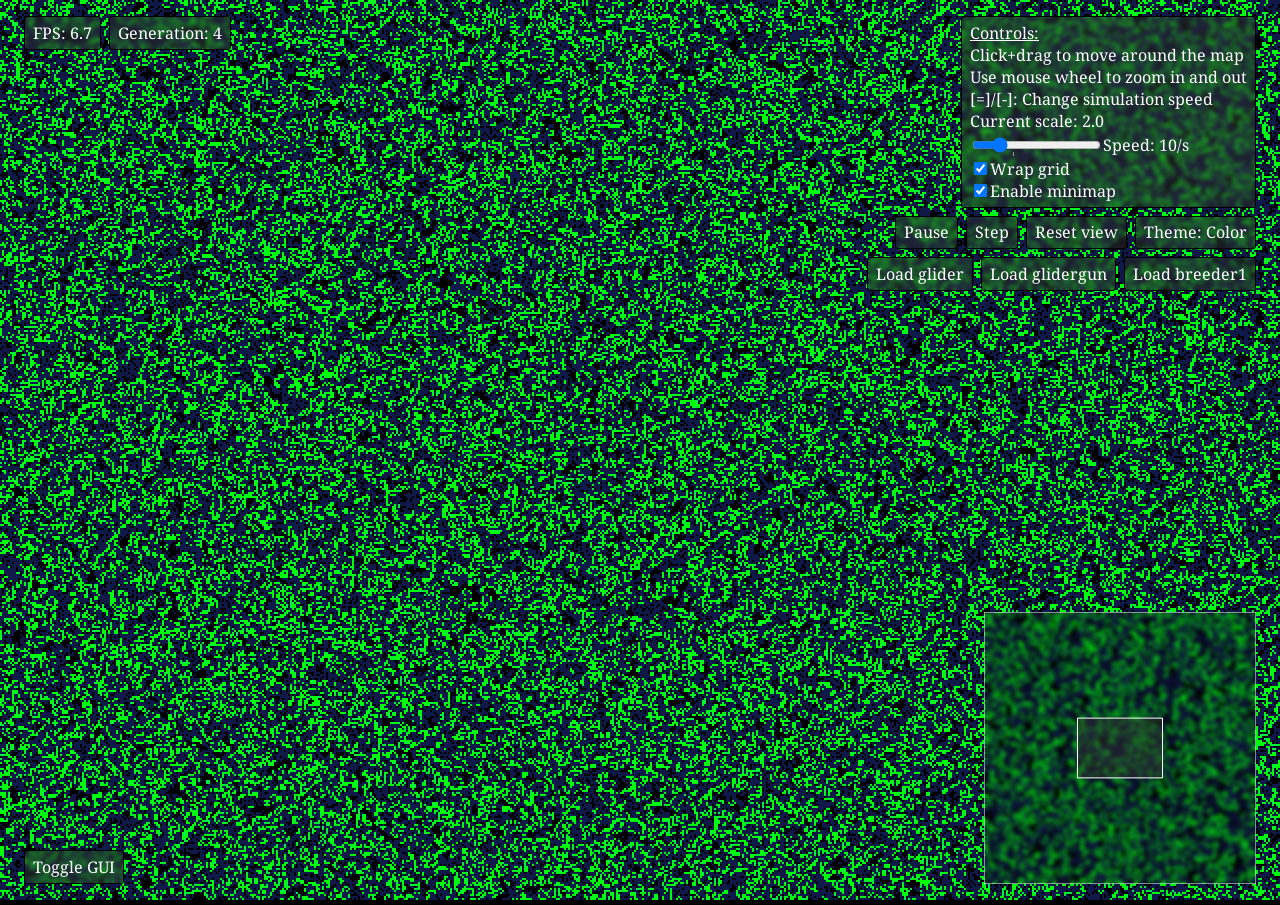
==== index.html @ e8f2ed17 "Add minimap toggle" ====
<!DOCTYPE html>
<html>
<head>
    <title>AlGOL - Game of Life</title>
    <link rel="stylesheet" type="text/css" href="style.css">
</head>
<body>
    <canvas id="gl-canvas"></canvas>
    <canvas id="minimap-canvas" class="minimap-canvas"></canvas>
    <div class="panel left-panel panel-shown">
        <div class="panel-row">
            <div class="panel-item">FPS: <span id="fps-counter">0</span></div>
            <div class="panel-item">Generation: <span id="generation-counter">0</span></div>
        </div>
    </div>
    <div class="panel right-panel">
        <div class="panel-item">
            <p style="text-decoration: underline;">Controls:</p>
            <p>Click+drag to move around the map</p>
            <p>Use mouse wheel to zoom in and out</p>
            <p>[=]/[-]: Change simulation speed</p>
            <p>Current scale: <span id="scale-label">2.0</span></p>
            <div class="input-container">
                <input type="range" id="iteration-slider" name="iterations" min="0" max="200" value="52" list="iteration-detents">
                <datalist id="iteration-detents">
                    <option value="60">
                </datalist>
                <label for="iterations">Speed: <span id="speed-label"></span></label>
            </div>
            <div class="input-container">
                <input type="checkbox" id="wrap-checkbox" name="wrap" checked>
                <label for="wrap">Wrap grid</label>
            </div>
            <div class="input-container">
                <input type="checkbox" id="minimap-checkbox" name="minimap" checked>
                <label for="minimap">Enable minimap</label>
            </div>
        </div>
        <div class="panel-row">
            <div class="panel-item panel-button" id="pause-toggle">Pause</div>
            <div class="panel-item panel-button" id="step-button">Step</div>
            <div class="panel-item panel-button" id="reset-button">Reset view</div>
            <div class="panel-item panel-button" id="theme-toggle">Theme: <span id="theme-label">Color</span></div>
        </div>
        <div class="panel-row">
            <div class="panel-item panel-button loader">Load glider</div>
            <div class="panel-item panel-button loader">Load glidergun</div>
            <div class="panel-item panel-button loader">Load breeder1</div>
        </div>
    </div>
    <div class="bottom-panel panel-item panel-button" id="gui-toggle">Toggle GUI</div>
    <script src="algol.js" type="module"></script>
</body>
</html>
---- style.css ----
@import url("https://fonts.googleapis.com/css2?family=Noto+Serif:ital,wght@0,100..900;1,100..900&display=swap");

body {
    margin: 0;
    overflow: hidden;
    font-family: "Noto Serif", Georgia, "Times New Roman", Times, serif;
    color: white;
    background-color: black;
}

#gl-canvas {
    cursor: grab;
}

#gl-canvas:active {
    cursor: grabbing;
}

.minimap-canvas {
    position: absolute;
    bottom: 1em;
    right: 1.5em;
    z-index: 1;
    backdrop-filter: blur(2px);
    pointer-events: none;
    opacity: 1;
    display: block;

    transition-property: opacity, display;
    transition-duration: 1s;
    transition-behavior: allow-discrete;
}

.minimap-hidden {
    opacity: 0;
    display: none;
}

.minimap-disabled {
    opacity: 0 !important;
    display: none !important;
    transition: none !important;
}

.panel {
    position: absolute;
    display: flex;
    opacity: 1;
    flex-direction: column;
    gap: 0.5em;

    transition-property: opacity, display;
    transition-duration: 0.5s;
    transition-behavior: allow-discrete;
}

.panel p {
    margin: 0;
}

.left-panel {
    left: 1.5em;
    top: 1em;
    align-items: flex-start;
}

.right-panel {
    right: 1.5em;
    top: 1em;
    align-items: flex-end;
}

.panel-item {
    background-color: #3337;
    backdrop-filter: blur(2px);
    padding: 0.3em 0.5em;
    border: 1px solid black;
    border-radius: 3px;
    user-select: none;
}

.bottom-panel {
    position: absolute;
    bottom: 1em;
    left: 1.5em;
}

.panel-button {
    cursor: pointer;
}

.panel-hidden {
    opacity: 0;
    display: none;
}

.panel-row {
    display: flex;
    gap: 0.5em;
}

.input-container {
    display: flex;
    align-items: center;
}

@starting-style {
    .panel:not(.panel-hidden) {
        opacity: 0;
    }
}
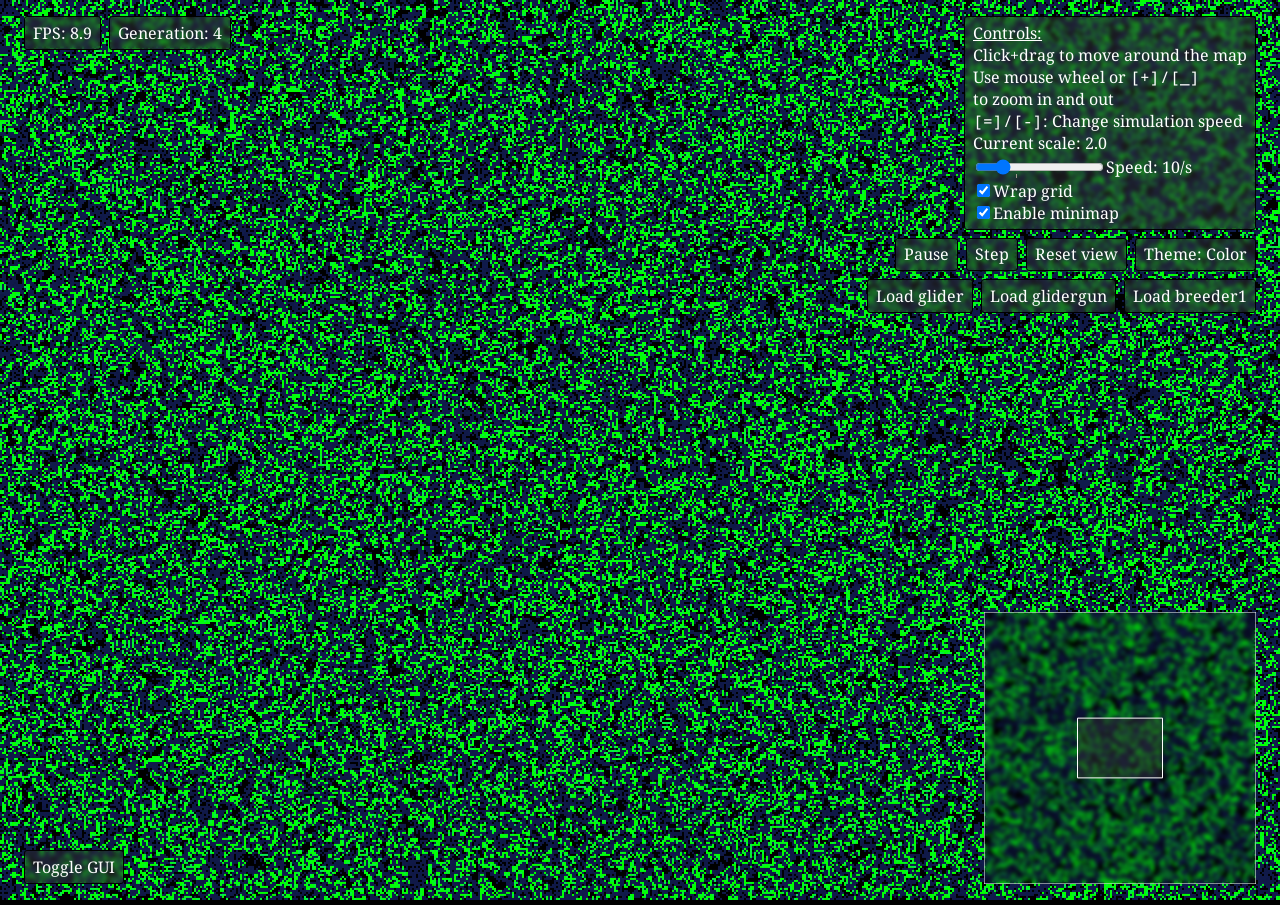
==== commit a32228ea: "Add zoom hotkeys" ====
--- a/index.html
+++ b/index.html
@@ -17,8 +17,8 @@
         <div class="panel-item">
             <p style="text-decoration: underline;">Controls:</p>
             <p>Click+drag to move around the map</p>
-            <p>Use mouse wheel to zoom in and out</p>
-            <p>[=]/[-]: Change simulation speed</p>
+            <p>Use mouse wheel or <code>[+]/[_]</code><br>to zoom in and out</p>
+            <p><code>[=]/[-]</code>: Change simulation speed</p>
             <p>Current scale: <span id="scale-label">2.0</span></p>
             <div class="input-container">
                 <input type="range" id="iteration-slider" name="iterations" min="0" max="200" value="52" list="iteration-detents">
--- a/style.css
+++ b/style.css
@@ -1,4 +1,5 @@
-@import url("https://fonts.googleapis.com/css2?family=Noto+Serif:ital,wght@0,100..900;1,100..900&display=swap");
+@import url("https://fonts.googleapis.com/css2?family=Noto+Serif");
+@import url("https://fonts.googleapis.com/css2?family=Noto+Sans+Mono");
 
 body {
     margin: 0;
@@ -6,6 +7,10 @@
     font-family: "Noto Serif", Georgia, "Times New Roman", Times, serif;
     color: white;
     background-color: black;
+}
+
+code {
+    font-family: "Noto Sans Mono", "Courier New", Courier, monospace;
 }
 
 #gl-canvas {
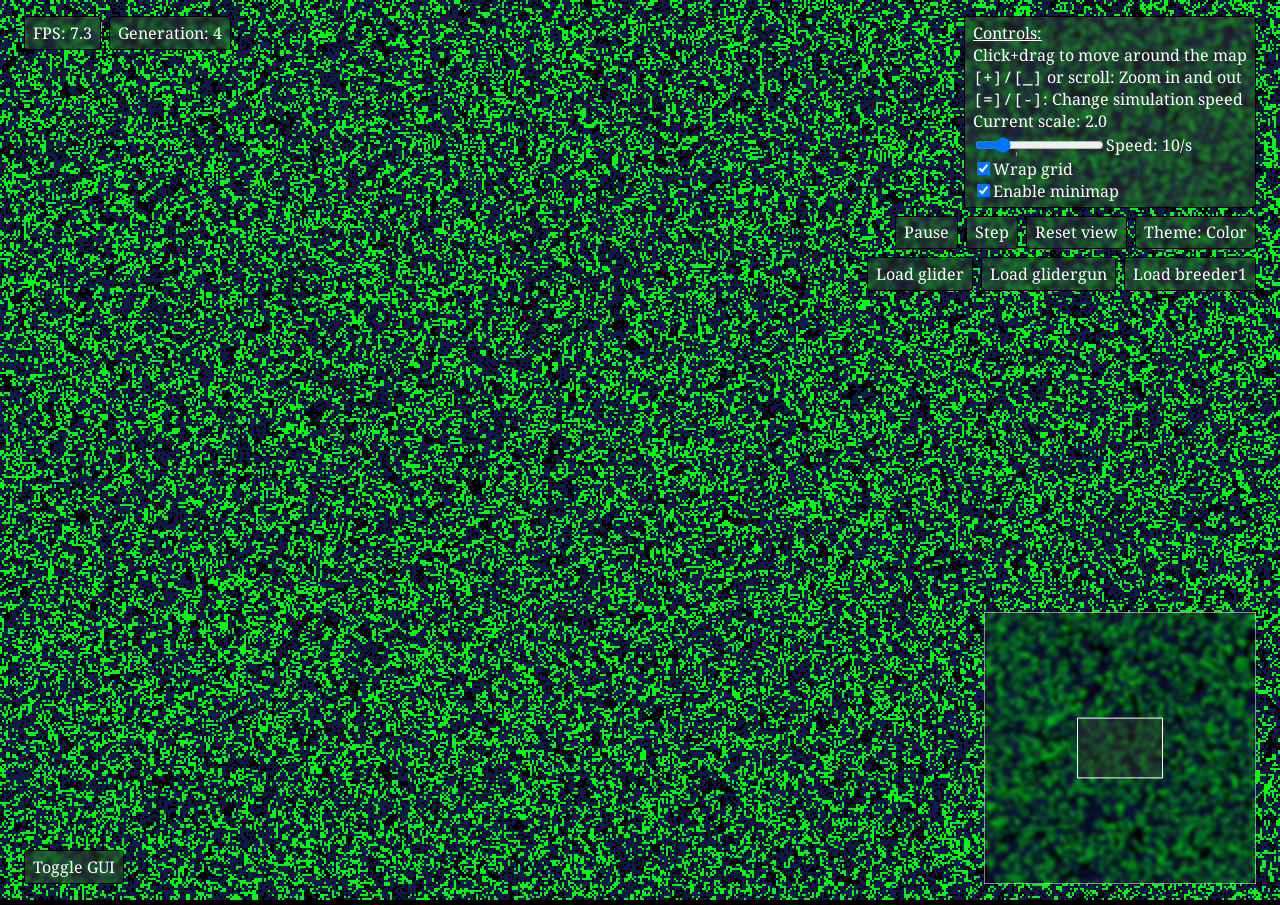
==== commit c862421a: "Store zoom level instead of raw scale" ====
--- a/index.html
+++ b/index.html
@@ -17,7 +17,7 @@
         <div class="panel-item">
             <p style="text-decoration: underline;">Controls:</p>
             <p>Click+drag to move around the map</p>
-            <p>Use mouse wheel or <code>[+]/[_]</code><br>to zoom in and out</p>
+            <p><code>[+]/[_]</code> or scroll: Zoom in and out</p>
             <p><code>[=]/[-]</code>: Change simulation speed</p>
             <p>Current scale: <span id="scale-label">2.0</span></p>
             <div class="input-container">
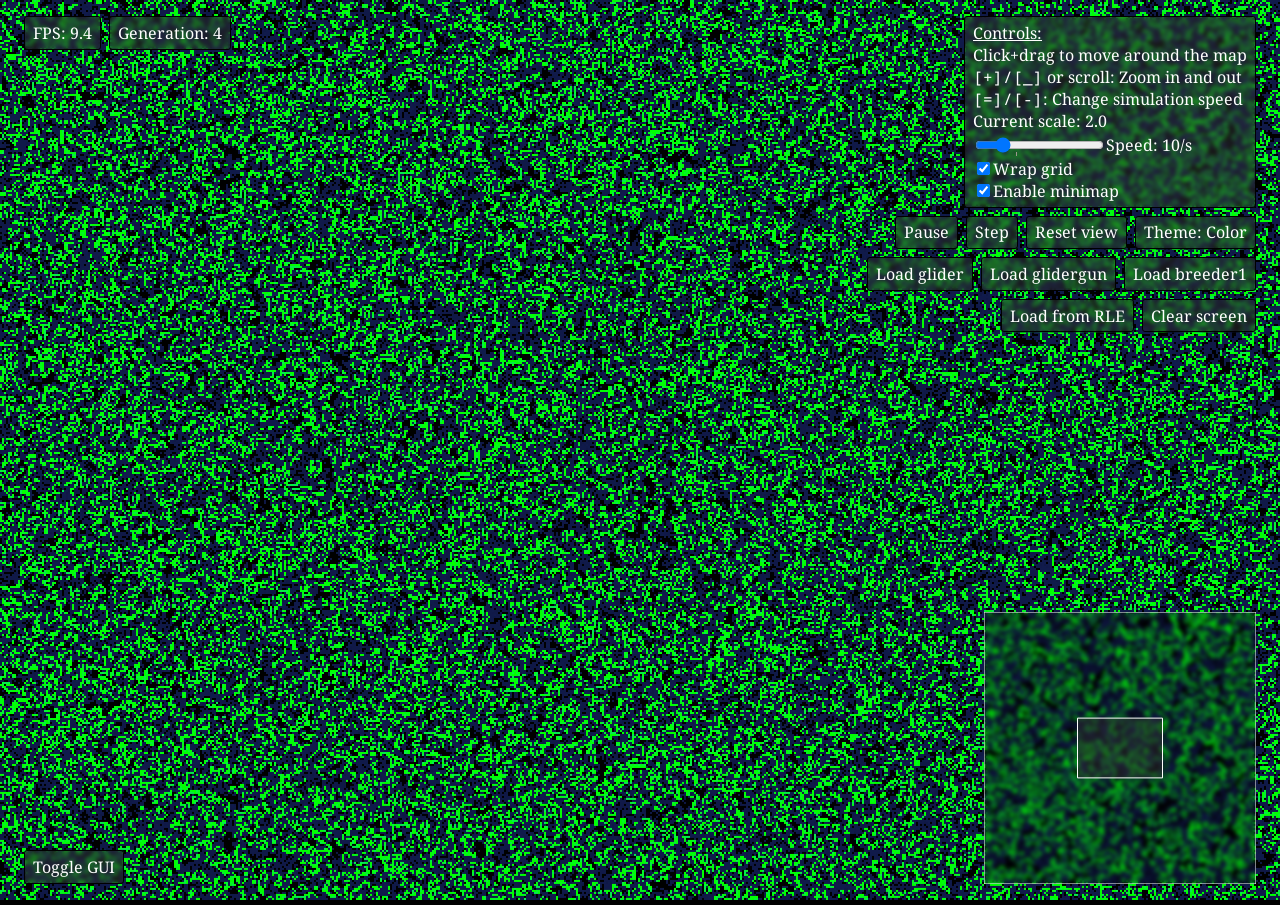
==== commit 5975ac2d: "Implement text input for RLE using modal" ====
--- a/index.html
+++ b/index.html
@@ -7,7 +7,7 @@
 <body>
     <canvas id="gl-canvas"></canvas>
     <canvas id="minimap-canvas" class="minimap-canvas"></canvas>
-    <div class="panel left-panel panel-shown">
+    <div class="panel left-panel">
         <div class="panel-row">
             <div class="panel-item">FPS: <span id="fps-counter">0</span></div>
             <div class="panel-item">Generation: <span id="generation-counter">0</span></div>
@@ -47,8 +47,23 @@
             <div class="panel-item panel-button loader">Load glidergun</div>
             <div class="panel-item panel-button loader">Load breeder1</div>
         </div>
+        <div class="panel-row">
+            <div class="panel-item panel-button" id="loader-rle">Load from RLE</div>
+            <div class="panel-item panel-button" id="loader-blank">Clear screen</div>
+        </div>
     </div>
     <div class="bottom-panel panel-item panel-button" id="gui-toggle">Toggle GUI</div>
+    <div class="loader-modal panel panel-hidden" id="loader-modal">
+        <div class="loader-modal-content">
+            <div class="panel-item">
+                <span>Enter Game of Life RLE:</span><br>
+                <textarea id="loader-input"></textarea>
+            </div>
+            <div class="panel-row">
+                <div id="loader-rle-submit" class="panel-item panel-button">Load RLE</div>
+            </div>
+        </div>
+    </div>
     <script src="algol.js" type="module"></script>
 </body>
 </html>
--- a/style.css
+++ b/style.css
@@ -114,3 +114,29 @@
         opacity: 0;
     }
 }
+
+.loader-modal {
+    position: absolute;
+    align-items: center;
+    top: 0;
+    left: 0;
+    width: 100%;
+    height: 100%;
+}
+
+.loader-modal-content {
+    margin: auto;
+    max-height: 80vh;
+}
+
+.loader-modal textarea {
+    width: 73ch;
+    height: 15em;
+    margin-top: 0.5em;
+    resize: none;
+}
+
+.loader-modal .panel-row {
+    margin-top: 0.5em;
+    justify-content: end;
+}
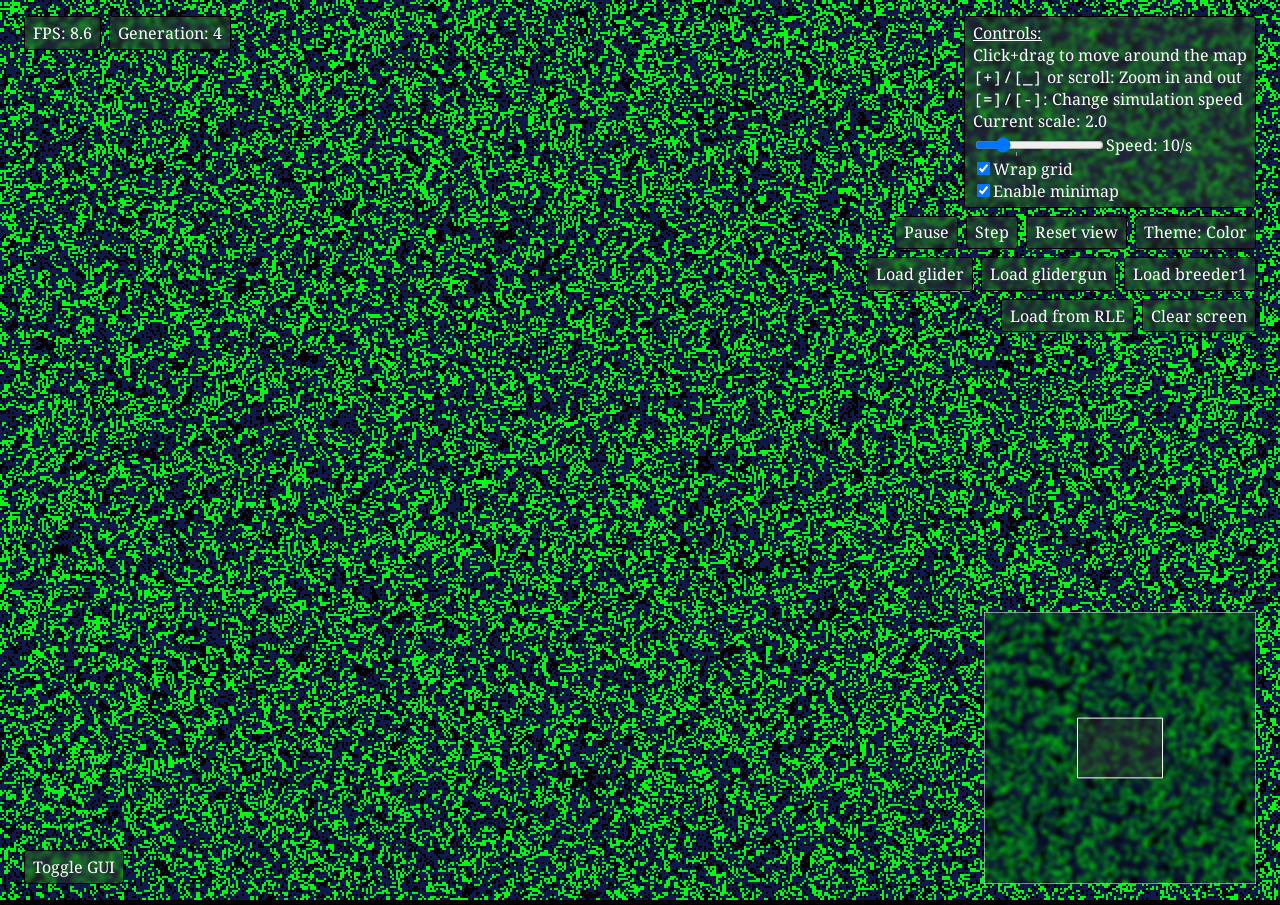
==== commit 2efd19f6: "Add keyboard shortcut for submitting RLE" ====
--- a/index.html
+++ b/index.html
@@ -56,7 +56,7 @@
     <div class="loader-modal panel panel-hidden" id="loader-modal">
         <div class="loader-modal-content">
             <div class="panel-item">
-                <span>Enter Game of Life RLE:</span><br>
+                <span>Enter Game of Life RLE (Ctrl+Enter to load):</span><br>
                 <textarea id="loader-input"></textarea>
             </div>
             <div class="panel-row">
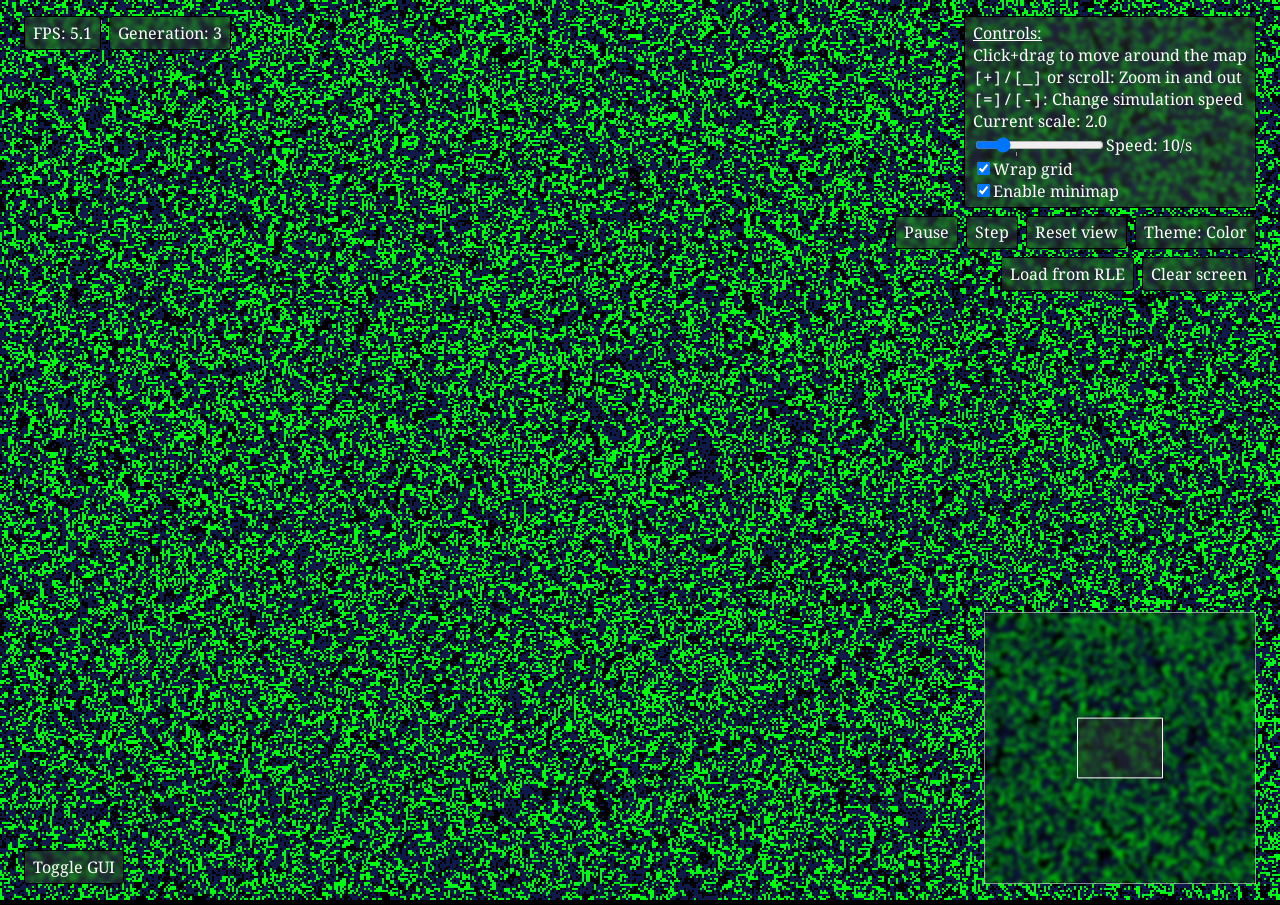
==== commit 9fc32040: "Add cursor feature for placing RLE" ====
--- a/index.html
+++ b/index.html
@@ -43,11 +43,6 @@
             <div class="panel-item panel-button" id="theme-toggle">Theme: <span id="theme-label">Color</span></div>
         </div>
         <div class="panel-row">
-            <div class="panel-item panel-button loader">Load glider</div>
-            <div class="panel-item panel-button loader">Load glidergun</div>
-            <div class="panel-item panel-button loader">Load breeder1</div>
-        </div>
-        <div class="panel-row">
             <div class="panel-item panel-button" id="loader-rle">Load from RLE</div>
             <div class="panel-item panel-button" id="loader-blank">Clear screen</div>
         </div>
--- a/style.css
+++ b/style.css
@@ -19,6 +19,10 @@
 
 #gl-canvas:active {
     cursor: grabbing;
+}
+
+#gl-canvas.cursorEnabled {
+    cursor: default;
 }
 
 .minimap-canvas {
@@ -122,6 +126,7 @@
     left: 0;
     width: 100%;
     height: 100%;
+    z-index: 1;
 }
 
 .loader-modal-content {
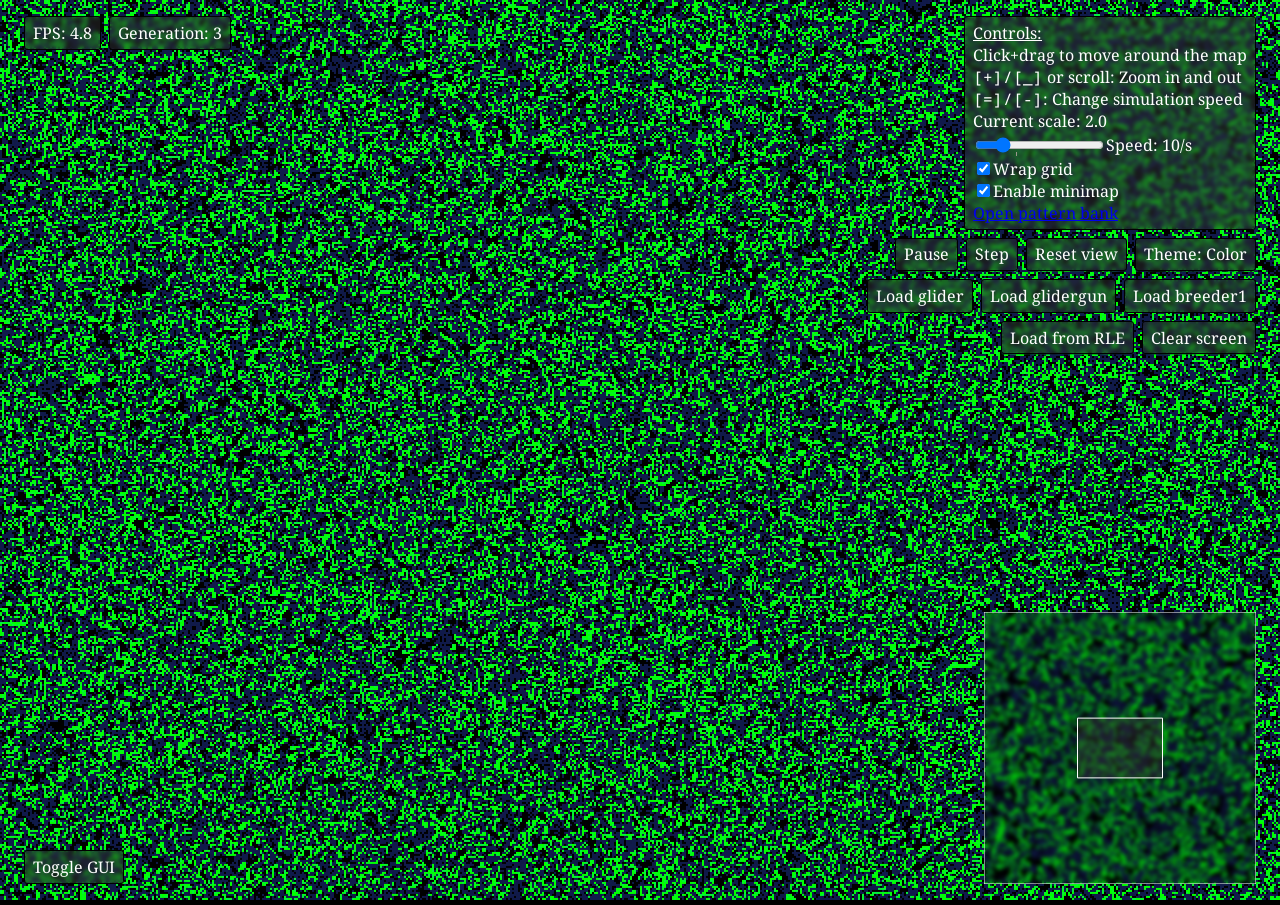
==== commit 8d054342: "Add pattern bank link" ====
--- a/index.html
+++ b/index.html
@@ -35,12 +35,18 @@
                 <input type="checkbox" id="minimap-checkbox" name="minimap" checked>
                 <label for="minimap">Enable minimap</label>
             </div>
+            <a href="patterns/" target="_blank" id="pattern-link">Open pattern bank</a>
         </div>
         <div class="panel-row">
             <div class="panel-item panel-button" id="pause-toggle">Pause</div>
             <div class="panel-item panel-button" id="step-button">Step</div>
             <div class="panel-item panel-button" id="reset-button">Reset view</div>
             <div class="panel-item panel-button" id="theme-toggle">Theme: <span id="theme-label">Color</span></div>
+        </div>
+        <div class="panel-row">
+            <div class="panel-item panel-button loader">Load glider</div>
+            <div class="panel-item panel-button loader">Load glidergun</div>
+            <div class="panel-item panel-button loader">Load breeder1</div>
         </div>
         <div class="panel-row">
             <div class="panel-item panel-button" id="loader-rle">Load from RLE</div>
--- a/style.css
+++ b/style.css
@@ -19,10 +19,6 @@
 
 #gl-canvas:active {
     cursor: grabbing;
-}
-
-#gl-canvas.cursorEnabled {
-    cursor: default;
 }
 
 .minimap-canvas {
@@ -145,3 +141,7 @@
     margin-top: 0.5em;
     justify-content: end;
 }
+
+#pattern-link:visited {
+    color: white;
+}
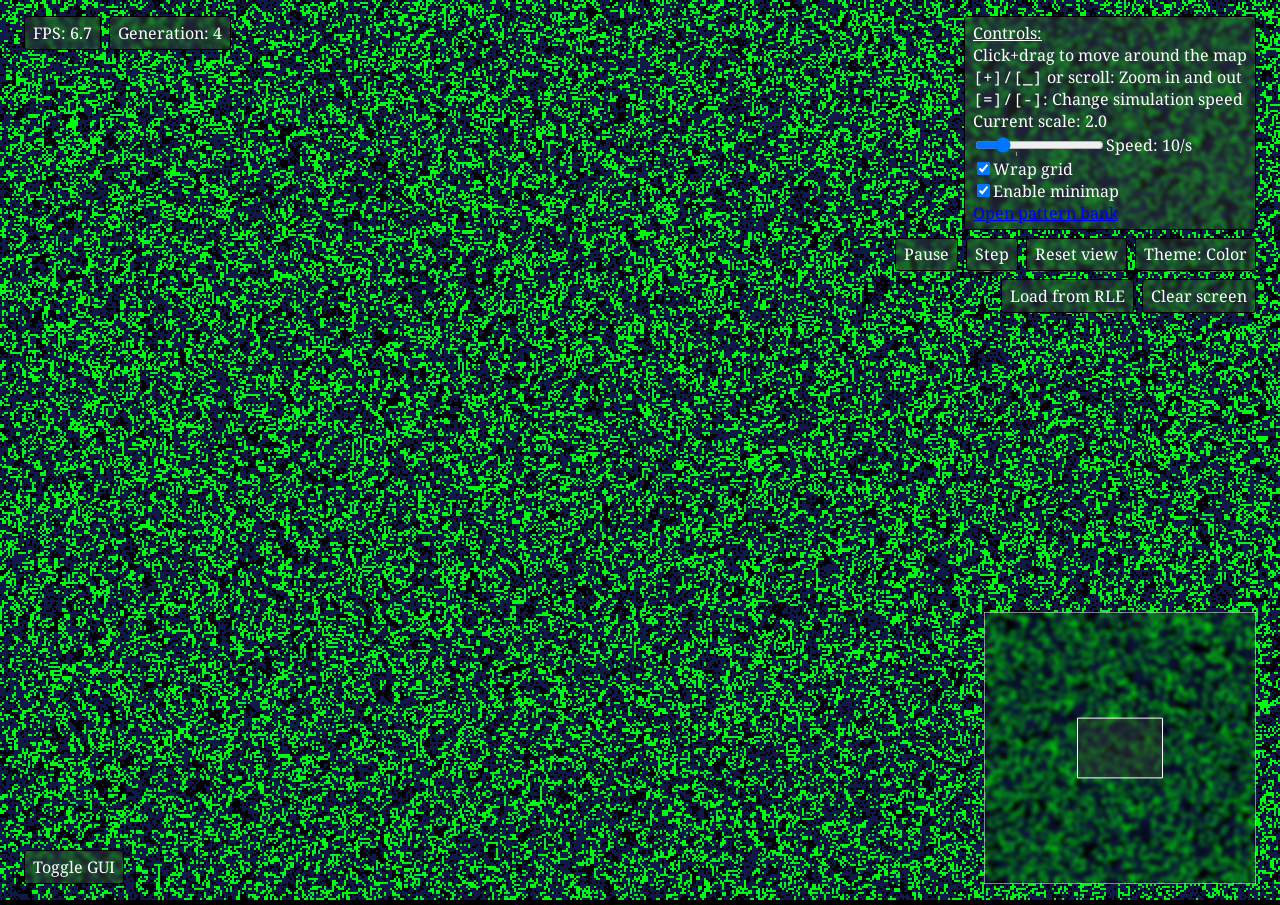
==== commit 68172a56: "Merge branch 'main' into cursor" ====
--- a/index.html
+++ b/index.html
@@ -44,11 +44,6 @@
             <div class="panel-item panel-button" id="theme-toggle">Theme: <span id="theme-label">Color</span></div>
         </div>
         <div class="panel-row">
-            <div class="panel-item panel-button loader">Load glider</div>
-            <div class="panel-item panel-button loader">Load glidergun</div>
-            <div class="panel-item panel-button loader">Load breeder1</div>
-        </div>
-        <div class="panel-row">
             <div class="panel-item panel-button" id="loader-rle">Load from RLE</div>
             <div class="panel-item panel-button" id="loader-blank">Clear screen</div>
         </div>
--- a/style.css
+++ b/style.css
@@ -19,6 +19,10 @@
 
 #gl-canvas:active {
     cursor: grabbing;
+}
+
+#gl-canvas.cursorEnabled {
+    cursor: default;
 }
 
 .minimap-canvas {
